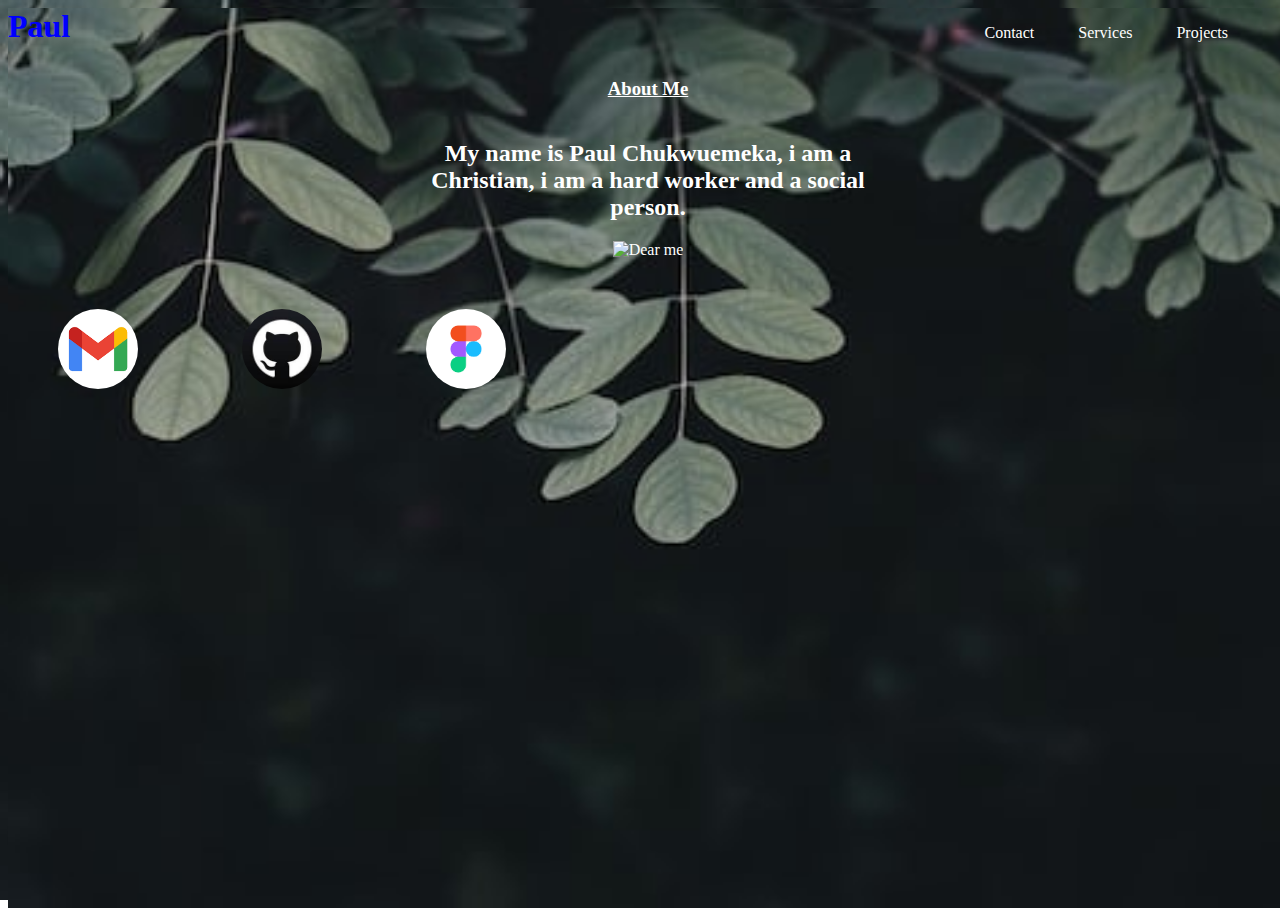
==== index.html @ 3113fc40 "Add files via upload" ====
<!DOCTYPE html>
<html>

<head>
  <meta charset="utf-8">
  <meta name="viewport" content="width=device-width">
  <title>replit</title>
  <link href="style.css" rel="stylesheet" type="text/css" />
</head>

<body>
    
  <h1 class="stuff">Paul</h1>
  <nav>
    <ul >
      <li ><a href="page3.html">Contact</a></li>
      <li ><a href="page4.html">Services</a></li>
      <li ><a href="page5.html">Projects</a></li>
    <ul>
  </nav>
  <div>
    <div id="none">
   <h3>About Me</h3>
   <h2>My name is Paul Chukwuemeka, i am a Christian, i am a hard worker and a social person.</h2>
  <img class="img" src="face.jpg" alt="Dear me" >
  </div>

  <a href="mailto:paulchukwuemeka22@gmail.com"><img  class="gmail" src="gmail.png" alt=""></a>
 <a href="https://github.com/Nigerianpr1nce1"> <img class="gmail" src="git.jpg"></a>
 <a href="https://www.figma.com/files/user/1156322821562243937?fuid=1156322821562243937"><img  class="gmail" src="figma.png"></a>
</body>

</html>
---- style.css ----
html, body {
  background-image: url(leaf.jpeg);
    background-repeat: no-repeat;
    background-size: cover;
    height: 100%;
    width: 100%;
  }
  ul{
    list-style: none;
    float:right;
    
  }
  li{
    display:inline-block;
    margin: 20px;
    margin-top: auto;
    color: white;
  }
  a:link{
    color: white;
    text-decoration: none;
  }
  a:visited{
    color: white;
    text-decoration: none
  }
  a:hover{
    color: white;
    text-decoration: underline;
    font-size: 20px ;
  }
  h1{
      float: left;
      margin-top: auto;
      color: blue;
  }
h1:hover{
  float: left;
  margin-top: auto;
  color: red;
  font-size: 39px;
}


#none{
  margin: auto;
  width: 500px;
  text-align: center;
  clear: both;
  color: white;
  
}
h3{
  text-decoration: underline;
  text-decoration-color: white;
}

.img{
  width: 200px;
}

.gmail{
  width: 80px;
  border-radius: 85px;
  height: 80px;
  margin: 50px ;
}
#con{
  clear: both;
  margin: auto;
  border: solid 1px;
  border-radius: 20px;
  width: 400px;
  text-align: center;
  font-size: 20px;
  color: white;
}
.gmail:hover{
  width: 100px;
  border-radius: 85px;
  height: 100px;
  margin: 50px ;
}
h2{
  clear: both;
  color: white;
  text-align: center;
  padding-top: 20px;
}
#a{
  text-align: center;
  border: solid 1px;
  font-size: 20px;
  width:200px ;
  margin: auto;
  background-color: rgb(72, 72, 240);
  border-radius: 15px;
  margin-top: 50px;
}
#a:hover{
  text-align: center;
  border: solid 1px;
  font-size: 20px;
  width: 300px ;
  margin: auto;
  background-color: rgb(72, 72, 240);
  height: 80px;
}
#name{
  text-decoration: none;
}
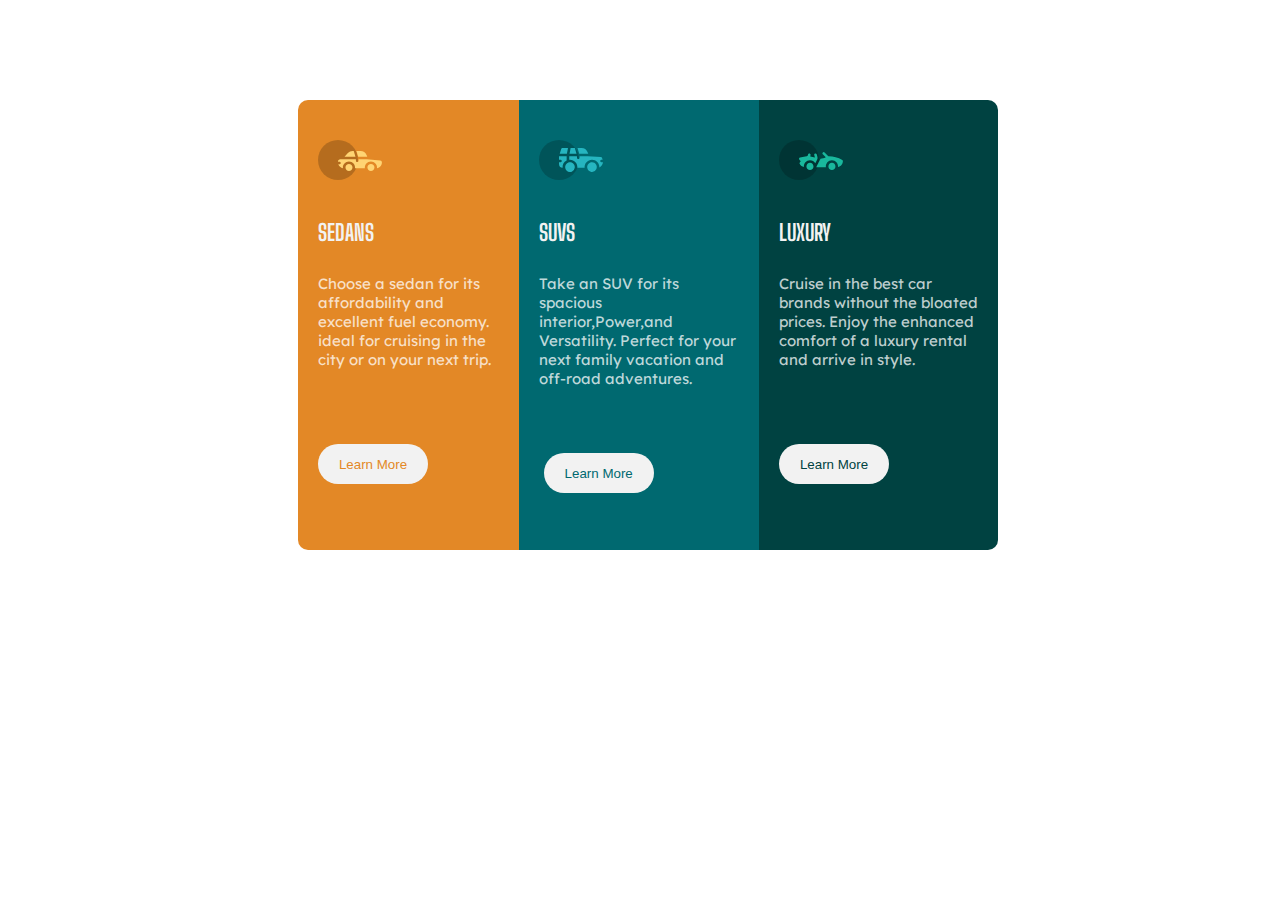
==== commit b745755e: "Add files via upload" ====
--- a/index.html
+++ b/index.html
@@ -1,33 +1,54 @@
-<!DOCTYPE html>
-<html>
-
-<head>
-  <meta charset="utf-8">
-  <meta name="viewport" content="width=device-width">
-  <title>replit</title>
-  <link href="style.css" rel="stylesheet" type="text/css" />
-</head>
-
-<body>
-    
-  <h1 class="stuff">Paul</h1>
-  <nav>
-    <ul >
-      <li ><a href="page3.html">Contact</a></li>
-      <li ><a href="page4.html">Services</a></li>
-      <li ><a href="page5.html">Projects</a></li>
-    <ul>
-  </nav>
-  <div>
-    <div id="none">
-   <h3>About Me</h3>
-   <h2>My name is Paul Chukwuemeka, i am a Christian, i am a hard worker and a social person.</h2>
-  <img class="img" src="face.jpg" alt="Dear me" >
-  </div>
-
-  <a href="mailto:paulchukwuemeka22@gmail.com"><img  class="gmail" src="gmail.png" alt=""></a>
- <a href="https://github.com/Nigerianpr1nce1"> <img class="gmail" src="git.jpg"></a>
- <a href="https://www.figma.com/files/user/1156322821562243937?fuid=1156322821562243937"><img  class="gmail" src="figma.png"></a>
-</body>
-
-</html>+<!DOCTYPE html>
+<html lang="en">
+  <head>
+    <meta charset="UTF-8" />
+    <meta http-equiv="X-UA-Compatible" content="IE=edge" />
+    <meta name="viewport" content="width=device-width, initial-scale=1.0" />
+    <title>Document</title>
+    <link rel="stylesheet" href="style.css" />
+    <link
+      href="https://fonts.googleapis.com/css2?family=Lexend+Deca&display=swap"
+      rel="stylesheet"
+    />
+    <link
+      href="https://fonts.googleapis.com/css2?family=Big+Shoulders+Display&display=swap"
+      rel="stylesheet"
+    />
+  </head>
+
+  <body>
+    <div id="form">
+      <div id="div1">
+        <img src="sedans.svg" alt="">
+        <h2>SEDANS</h2>
+        <p>
+          Choose a sedan for its affordability and excellent fuel economy. ideal
+          for cruising in the city or on your next trip.
+        </p>
+        <button id="button1">Learn More</button>
+      </div>
+      <div id="div2">
+        <div id="div33">
+          <img src="suvs.svg" alt="">
+          <h2>SUVS</h2>
+          <p>
+           Take an SUV for its spacious interior,Power,and Versatility. Perfect
+            for your next family vacation and off-road adventures.
+          </p>
+        </div>
+        <button id="button2">Learn More</button>
+      </div>
+      <div id="div3">
+        <div id="div33">
+          <img src="luxury.svg" alt="">
+          <h2>LUXURY</h2>
+          <p>
+            Cruise in the best car brands without the bloated prices. Enjoy the
+            enhanced comfort of a luxury rental and arrive in style.
+          </p>
+        </div>
+        <button id="button3">Learn More</button>
+      </div>
+    </div>
+  </body>
+</html>
--- a/style.css
+++ b/style.css
@@ -1,111 +1,120 @@
-html, body {
-  background-image: url(leaf.jpeg);
-    background-repeat: no-repeat;
-    background-size: cover;
-    height: 100%;
-    width: 100%;
-  }
-  ul{
-    list-style: none;
-    float:right;
-    
-  }
-  li{
-    display:inline-block;
-    margin: 20px;
-    margin-top: auto;
-    color: white;
-  }
-  a:link{
-    color: white;
-    text-decoration: none;
-  }
-  a:visited{
-    color: white;
-    text-decoration: none
-  }
-  a:hover{
-    color: white;
-    text-decoration: underline;
-    font-size: 20px ;
-  }
-  h1{
-      float: left;
-      margin-top: auto;
-      color: blue;
-  }
-h1:hover{
-  float: left;
-  margin-top: auto;
-  color: red;
-  font-size: 39px;
-}
-
-
-#none{
-  margin: auto;
-  width: 500px;
-  text-align: center;
-  clear: both;
-  color: white;
-  
-}
-h3{
-  text-decoration: underline;
-  text-decoration-color: white;
-}
-
-.img{
-  width: 200px;
-}
-
-.gmail{
-  width: 80px;
-  border-radius: 85px;
-  height: 80px;
-  margin: 50px ;
-}
-#con{
-  clear: both;
-  margin: auto;
-  border: solid 1px;
-  border-radius: 20px;
-  width: 400px;
-  text-align: center;
-  font-size: 20px;
-  color: white;
-}
-.gmail:hover{
-  width: 100px;
-  border-radius: 85px;
-  height: 100px;
-  margin: 50px ;
-}
-h2{
-  clear: both;
-  color: white;
-  text-align: center;
-  padding-top: 20px;
-}
-#a{
-  text-align: center;
-  border: solid 1px;
-  font-size: 20px;
-  width:200px ;
-  margin: auto;
-  background-color: rgb(72, 72, 240);
-  border-radius: 15px;
-  margin-top: 50px;
-}
-#a:hover{
-  text-align: center;
-  border: solid 1px;
-  font-size: 20px;
-  width: 300px ;
-  margin: auto;
-  background-color: rgb(72, 72, 240);
-  height: 80px;
-}
-#name{
-  text-decoration: none;
+#form {
+    display: flex;
+    width: 700px;
+    height: 400px;
+    margin: auto auto;
+    border: none;
+    color: white;
+    font-size: 15px;
+    margin-top: 100px;
+    /* width: 80%; */
+    height: 450px;
+    font-family: 'Lexend Deca', sans-serif;
+
+}
+
+body {
+    background-color: white;
+    width: 100%;
+}
+
+#div1 {
+    background-color: hsl(31, 77%, 52%);
+    border-top-left-radius: 10px;
+    border-bottom-left-radius: 10px;
+}
+
+#div2 {
+    background-color: hsl(184, 100%, 22%);
+}
+
+#div3 {
+    background-color: hsl(179, 100%, 13%);
+    border-top-right-radius: 10px;
+    border-bottom-right-radius: 10px;
+
+}
+
+#div33 {
+    height: 7;
+
+}
+
+p {
+    color: hsla(0, 0%, 100%, 0.75);
+    clear: both;
+    padding: 20px;
+    padding-top: 10px;
+}
+
+h2 {
+    color: hsl(0, 0%, 95%);
+    float: left;
+    margin-left: 20px;
+    font-family: 'Big Shoulders Display';
+    clear: both;
+}
+
+#button1 {
+    width: 110px;
+    border-radius: 20px;
+    background-color: hsl(0, 0%, 95%);
+    margin-left: 20px;
+    height: 40px;
+    border: none;
+    color: hsl(31, 77%, 52%);
+    margin-top: 40px;
+}
+
+#button1:hover {
+    width: 120px;
+    border-radius: 20px;
+    background-color: hsl(0, 0%, 95%);
+    margin-left: 20px;
+    height: 45px;
+    border: none;
+    color: hsl(31, 77%, 52%);
+    margin-top: 30px;
+}
+
+#button2 {
+    width: 110px;
+    border-radius: 20px;
+    background-color: hsl(0, 0%, 95%);
+    margin-left: 20px;
+    height: 40px;
+    border: none;
+    color: hsl(184, 100%, 22%);
+    margin: 25px;
+    margin-top: 30px;
+
+}
+#button2:hover{
+    width: 120px;
+    border-radius: 20px;
+    background-color: hsl(0, 0%, 95%);
+    margin-left: 20px;
+    height: 45px;
+    border: none;
+    color: hsl(184, 100%, 22%);
+    margin: 25px;
+    margin-top: 30px;
+
+}
+
+#button3 {
+    width: 110px;
+    border-radius: 20px;
+    background-color: hsl(0, 0%, 95%);
+    margin-left: 20px;
+    height: 40px;
+    border: none;
+    color: hsl(179, 100%, 13%);
+    margin-top: 40px;
+}
+
+img {
+    float: left;
+    padding: 20px;
+    margin-top: 20px;
 }